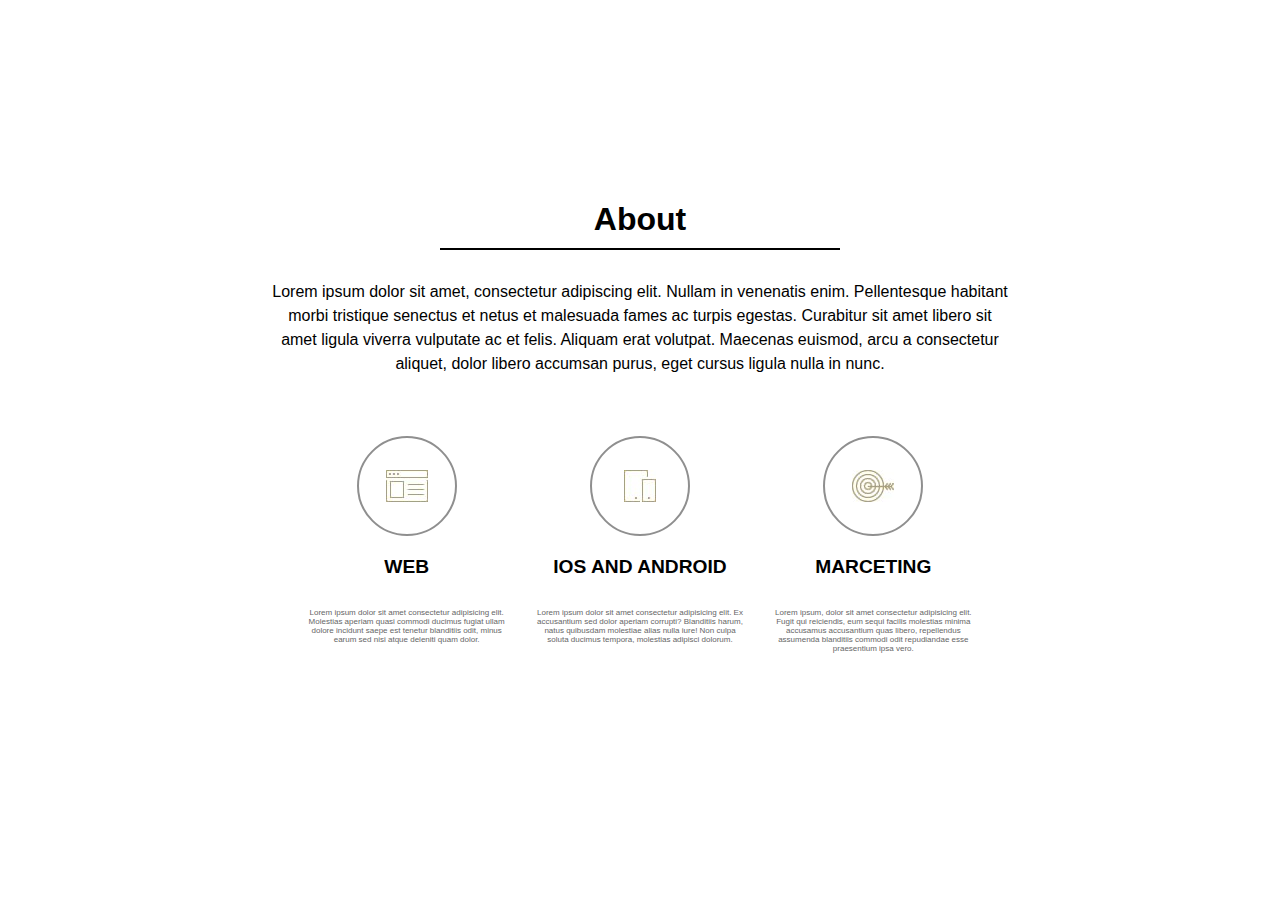
==== about.html @ 7a9201ba "Add files via upload" ====
<!DOCTYPE html>
<html lang="en">
  <head>
    <meta charset="UTF-8" />
    <meta name="viewport" content="width=device-width, initial-scale=1.0" />
    <title>Домашка ABOUT</title>
    <link rel="stylesheet" href="css/about.css" />
  </head>
  <body>
    <main class="about">
      <section class="about__section">
        <h1 class="about__title">About</h1>
        <hr class="about__line" />
        <p class="about__description">
          Lorem ipsum dolor sit amet, consectetur adipiscing elit. Nullam in
          venenatis enim. Pellentesque habitant morbi tristique senectus et
          netus et malesuada fames ac turpis egestas. Curabitur sit amet libero
          sit amet ligula viverra vulputate ac et felis. Aliquam erat volutpat.
          Maecenas euismod, arcu a consectetur aliquet, dolor libero accumsan
          purus, eget cursus ligula nulla in nunc.
        </p>
      </section>
      <section class="cards">
        <article class="card">
          <div class="card__image-wrapper">
            <img src="img/WEB.jpg" alt="Изображение WEB" class="cards__image" />
          </div>

          <h2 class="card__title">WEB</h2>
          <p class="card__description">
            Lorem ipsum dolor sit amet consectetur adipisicing elit. Molestias
            aperiam quasi commodi ducimus fugiat ullam dolore incidunt saepe est
            tenetur blanditiis odit, minus earum sed nisi atque deleniti quam
            dolor.
          </p>
        </article>
        <article class="card">
          <div class="card__image-wrapper">
            <img
              src="img/IOS AND ANDROID.jpg"
              alt="Изображение IOS AND ANDROID"
              class="cards__image"
            />
          </div>
          <h2 class="card__title">IOS AND ANDROID</h2>
          <p class="card__description">
            Lorem ipsum dolor sit amet consectetur adipisicing elit. Ex
            accusantium sed dolor aperiam corrupti? Blanditiis harum, natus
            quibusdam molestiae alias nulla iure! Non culpa soluta ducimus
            tempora, molestias adipisci dolorum.
          </p>
        </article>
        <article class="card">
          <div class="card__image-wrapper">
            <img
              src="img/MARCETING.jpg"
              alt="Изображение MARCETING"
              class="cards__image"
            />
          </div>
          <h2 class="card__title">MARCETING</h2>
          <p class="card__description">
            Lorem ipsum, dolor sit amet consectetur adipisicing elit. Fugit qui
            reiciendis, eum sequi facilis molestias minima accusamus accusantium
            quas libero, repellendus assumenda blanditiis commodi odit
            repudiandae esse praesentium ipsa vero.
          </p>
        </article>
      </section>
    </main>
  </body>
</html>
---- css/about.css ----
body {
  margin: 0;
  font-family: Arial, sans-serif;
  display: flex;
  justify-content: center;
  align-items: center;
  height: 100vh;
  background-color: #ffffff;
}
body .about {
  text-align: center;
  padding: 20px;
  max-width: 800px;
}
body .about__title {
  margin-bottom: 10px;
}
body .about__line {
  width: 50%;
  margin: 0 auto 20px;
  border: 0;
  border-top: 2px solid #000;
}
body .about__description {
  margin: 30px;
  line-height: 1.5;
  text-align: center;
}
body .cards {
  display: flex;
  flex-wrap: wrap;
  gap: 20px;
  justify-content: center;
  padding: 20px;
  margin: 40px;
}
body .cards .card {
  text-align: center;
  flex: 1 1 calc(33.333% - 40px);
  width: 300px;
  box-sizing: border-box;
  min-width: 200px;
  max-width: 250px;
}
body .cards .card__image-wrapper {
  width: 100px;
  height: 100px;
  margin: 0 auto 20px;
  border-radius: 50%;
  border: 2px solid #8f8f8f;
  display: flex;
  align-items: center;
  justify-content: center;
  padding: 10px;
  box-sizing: border-box;
}
body .cards .card__title {
  font-size: 1.2rem;
  margin: 10px 0;
}
body .cards .card__description {
  margin-top: 30px;
  font-size: 0.5rem;
  color: #666;
}
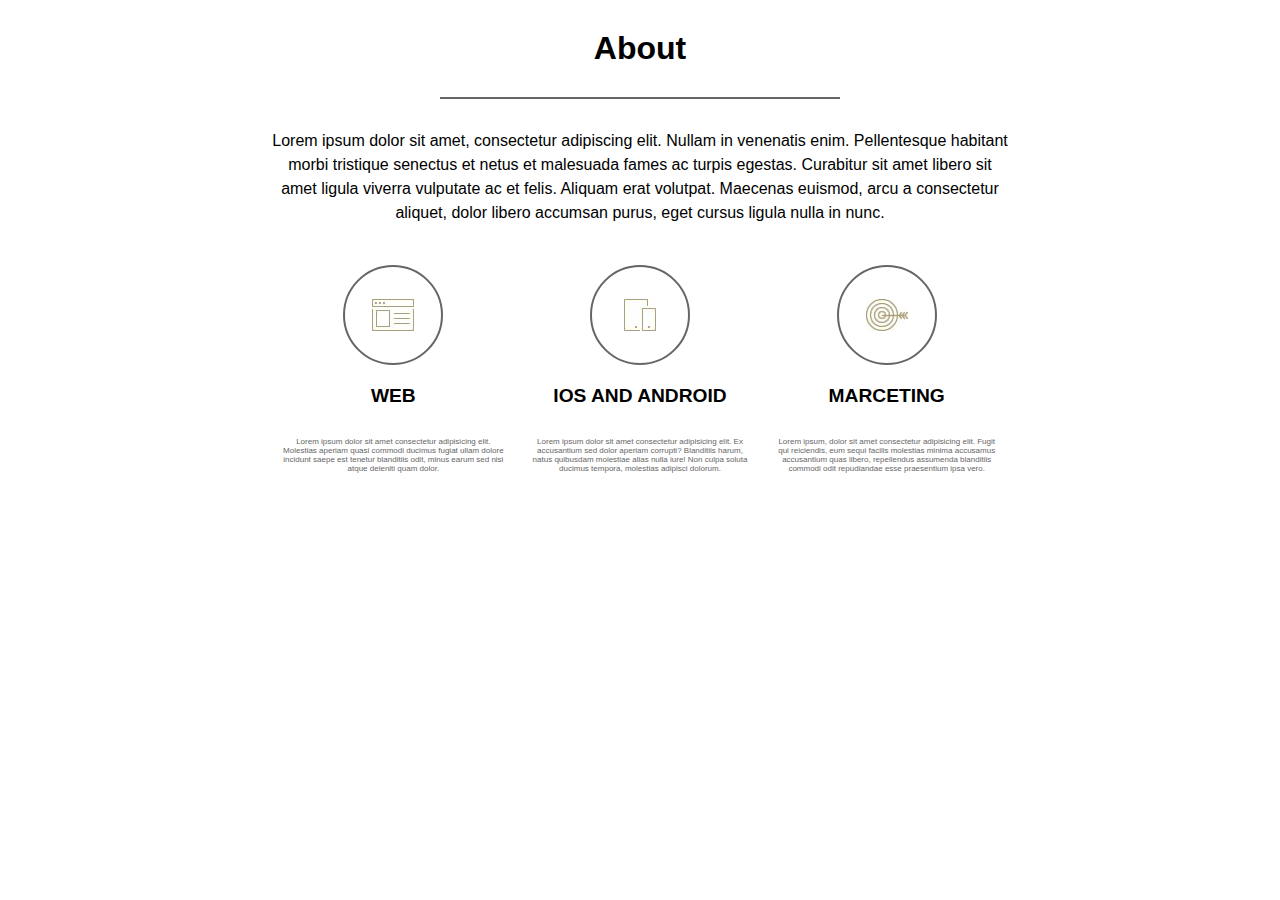
==== commit 4222fb0a: "Add files via upload" ====
--- a/about.html
+++ b/about.html
@@ -7,9 +7,8 @@
     <link rel="stylesheet" href="css/about.css" />
   </head>
   <body>
-    <main class="about">
-      <section class="about__section">
-        <h1 class="about__title">About</h1>
+    <header class="about">
+      <h1 class="about__title">About</h1>
         <hr class="about__line" />
         <p class="about__description">
           Lorem ipsum dolor sit amet, consectetur adipiscing elit. Nullam in
@@ -19,7 +18,8 @@
           Maecenas euismod, arcu a consectetur aliquet, dolor libero accumsan
           purus, eget cursus ligula nulla in nunc.
         </p>
-      </section>
+    </header>
+    <main>
       <section class="cards">
         <article class="card">
           <div class="card__image-wrapper">
--- a/css/about.css
+++ b/css/about.css
@@ -1,40 +1,38 @@
 body {
   margin: 0;
   font-family: Arial, sans-serif;
-  display: flex;
-  justify-content: center;
-  align-items: center;
-  height: 100vh;
   background-color: #ffffff;
+  max-width: 800px;
+  margin: auto;
 }
-body .about {
+
+.about {
   text-align: center;
-  padding: 20px;
-  max-width: 800px;
 }
-body .about__title {
+.about__title {
+  margin: 30px;
   margin-bottom: 10px;
 }
-body .about__line {
+.about__line {
   width: 50%;
-  margin: 0 auto 20px;
+  margin: 30px auto;
   border: 0;
-  border-top: 2px solid #000;
+  border-top: 2px solid #666;
 }
-body .about__description {
+.about__description {
   margin: 30px;
   line-height: 1.5;
   text-align: center;
 }
-body .cards {
+
+.cards {
   display: flex;
   flex-wrap: wrap;
   gap: 20px;
   justify-content: center;
-  padding: 20px;
   margin: 40px;
 }
-body .cards .card {
+.cards .card {
   text-align: center;
   flex: 1 1 calc(33.333% - 40px);
   width: 300px;
@@ -42,23 +40,23 @@
   min-width: 200px;
   max-width: 250px;
 }
-body .cards .card__image-wrapper {
+.cards .card__image-wrapper {
   width: 100px;
   height: 100px;
   margin: 0 auto 20px;
   border-radius: 50%;
-  border: 2px solid #8f8f8f;
+  border: 2px solid #666;
   display: flex;
   align-items: center;
   justify-content: center;
   padding: 10px;
   box-sizing: border-box;
 }
-body .cards .card__title {
+.cards .card__title {
   font-size: 1.2rem;
   margin: 10px 0;
 }
-body .cards .card__description {
+.cards .card__description {
   margin-top: 30px;
   font-size: 0.5rem;
   color: #666;
